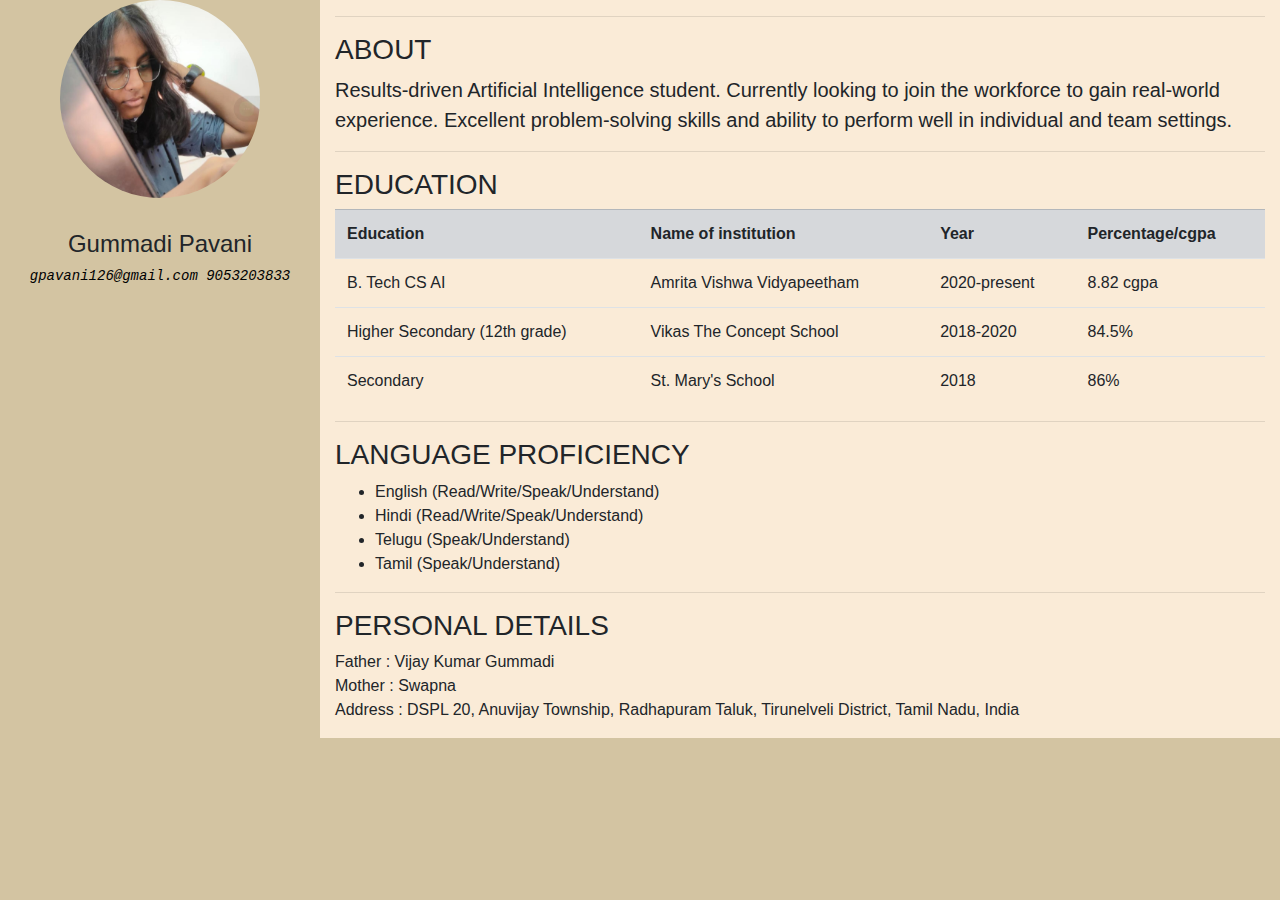
==== index.html @ 1c67883d "Add files via upload" ====
<!DOCTYPE html>
<html lang="en">
  <head>
    <meta charset="utf-8">
    <title>Profile</title>
    <link rel="stylesheet" href="https://maxcdn.bootstrapcdn.com/bootstrap/4.5.2/css/bootstrap.min.css">
   </head>
  <body >
    <div class="container-fluid">
        <div class="row align-items-start">
            <div id="pi" class="col-12 col-md-3 text-center">
                <p><img src="dp.jpeg" class="rounded-circle img-fluid mb-3" width="200" alt="Profile" > 
                    <h4>
                        Gummadi Pavani 
                    </h4>
                    <pre><em><a href = "mailto: gpavani126@gmail.com" id="gh">gpavani126@gmail.com</a> <a href=“tel:9053203833” id="ph">9053203833</a></em></pre>
                </p>        
            </div>
            <div id="o" class="col-12 col-md-9" >
                <hr>
                  <h3 class="text-uppercase">About</h3>
            
                    <p class="lead"> Results-driven Artificial Intelligence student. Currently
            looking to join the workforce to gain real-world
            experience. Excellent problem-solving skills and ability to
            perform well in individual and team settings.
        </p>
                <hr>
                <h3 class="text-uppercase">Education</h3>
               <table class="table table-hover">
                   <colgroup>
                       <col span="4">
                     </colgroup>
                   <tr class="table-secondary">
                       <th>Education</th>
                       <th>Name of institution</th>
                       <th>Year</th>
                       <th>Percentage/cgpa</th>
                   </tr>
                   <tr> 
                      <td> B. Tech CS AI</td>
                      <td>Amrita Vishwa Vidyapeetham</td>
                      <td>2020-present</td>
                      <td>8.82 cgpa</td>
                   </tr>
                   <tr> 
                       <td>Higher Secondary (12th grade)</td>
                       <td>Vikas The Concept School
                       </td>
                       <td>2018-2020</td>
                       <td>84.5%</td>
                    </tr>
                    <tr> 
                       <td>Secondary</td>
                       <td>St. Mary's School</td>
                       <td>2018</td>
                       <td>86%</td>
                    </tr>
               </table>
               <hr>
               <h3 class="text-uppercase"> Language Proficiency</h3>
               <ul>
                   <li>English (Read/Write/Speak/Understand)</li>
                   <li>Hindi (Read/Write/Speak/Understand)</li>
                   <li>Telugu (Speak/Understand)</li>
                   <li>Tamil (Speak/Understand)</li>
               </ul> 
               
               <hr>
               <h3 class="text-uppercase"> Personal Details</h3>
               Father : Vijay Kumar Gummadi
               <br>
                   Mother : Swapna 
                   <br>
                   Address : DSPL 20, Anuvijay Township, Radhapuram Taluk,
                   Tirunelveli District, Tamil Nadu, India</p>
            </div>
        </div>
        <style>
           
            #o{
                background-color:antiquewhite;
            
            }
            body{
                background-color: rgb(211, 196, 162);
            }
            #gh{
                color:black;
            }
            #ph{
                color:black;
            }
            
        </style>
    </div>
    </body>
</html>
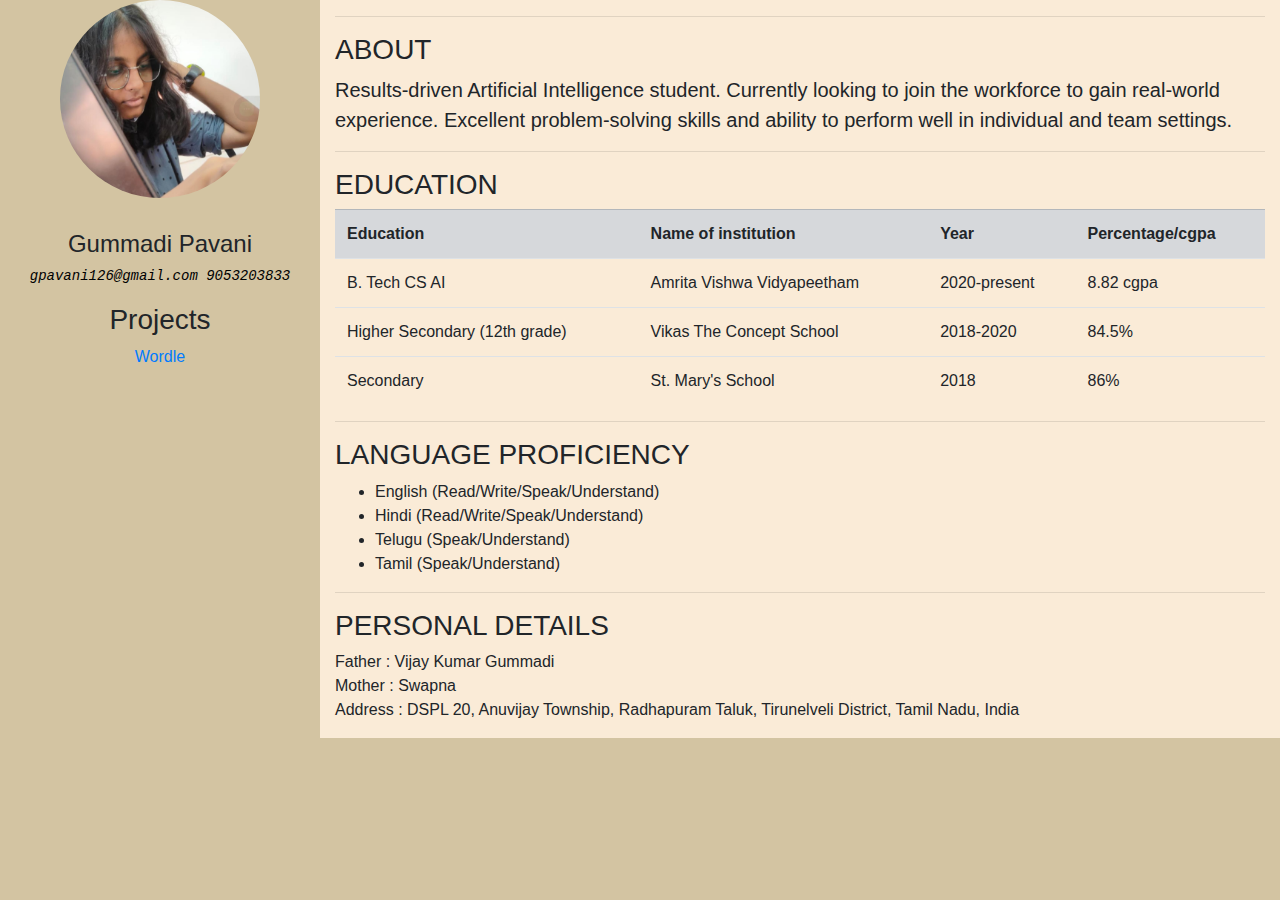
==== commit 7fd0101c: "Update index.html" ====
--- a/index.html
+++ b/index.html
@@ -14,6 +14,8 @@
                         Gummadi Pavani 
                     </h4>
                     <pre><em><a href = "mailto: gpavani126@gmail.com" id="gh">gpavani126@gmail.com</a> <a href=“tel:9053203833” id="ph">9053203833</a></em></pre>
+              <h3>Projects</h3>
+              <a href="https://gpavani126.github.io/GummadiPavani.github.io/wordle/">Wordle</a>
                 </p>        
             </div>
             <div id="o" class="col-12 col-md-9" >
@@ -95,4 +97,4 @@
         </style>
     </div>
     </body>
-</html>+</html>
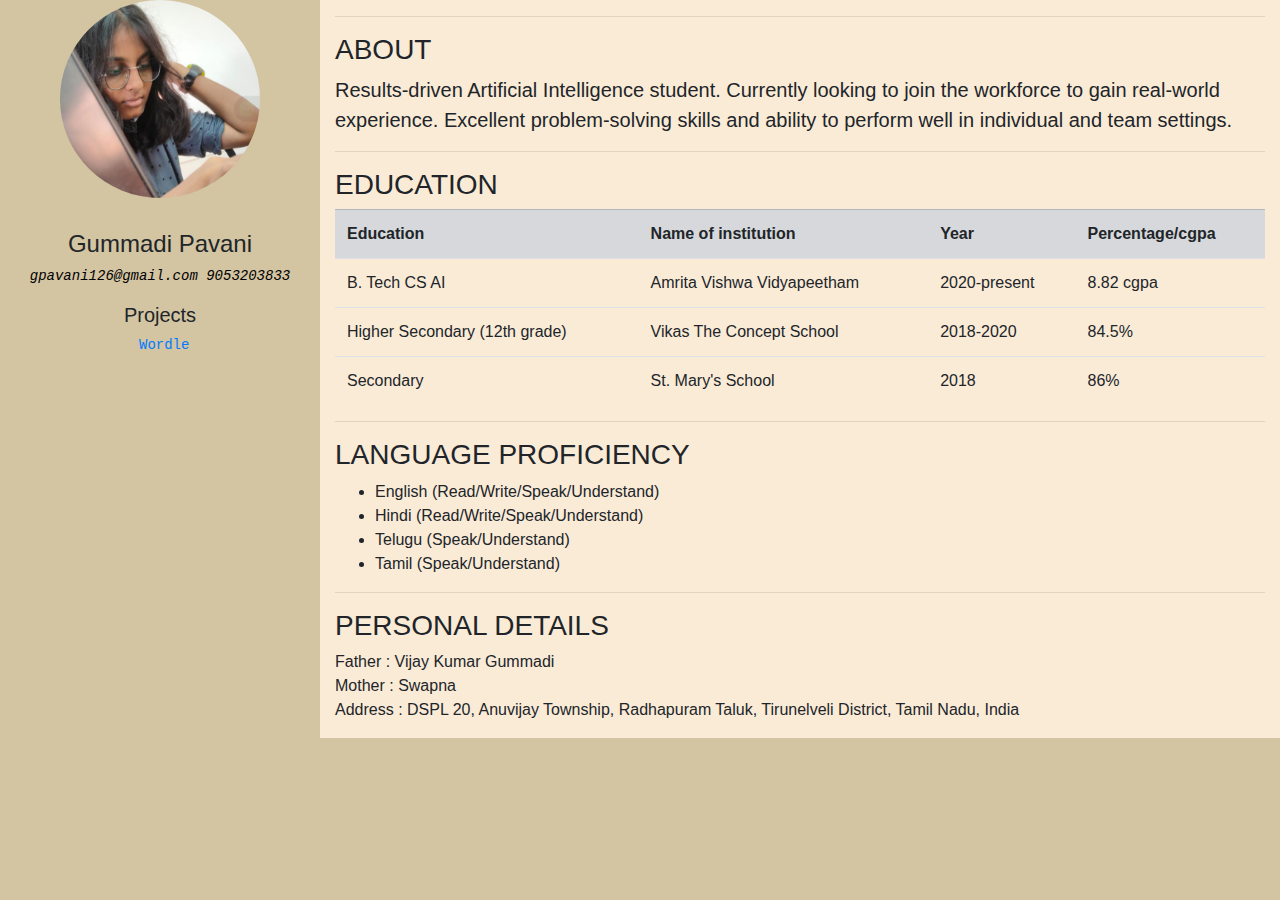
==== commit f09b1b48: "Update index.html" ====
--- a/index.html
+++ b/index.html
@@ -14,8 +14,8 @@
                         Gummadi Pavani 
                     </h4>
                     <pre><em><a href = "mailto: gpavani126@gmail.com" id="gh">gpavani126@gmail.com</a> <a href=“tel:9053203833” id="ph">9053203833</a></em></pre>
-              <h3>Projects</h3>
-              <a href="https://gpavani126.github.io/GummadiPavani.github.io/wordle/">Wordle</a>
+              <h5>Projects</h5>
+             <pre> <a href="https://gpavani126.github.io/GummadiPavani.github.io/wordle/">Wordle</a></pre>
                 </p>        
             </div>
             <div id="o" class="col-12 col-md-9" >
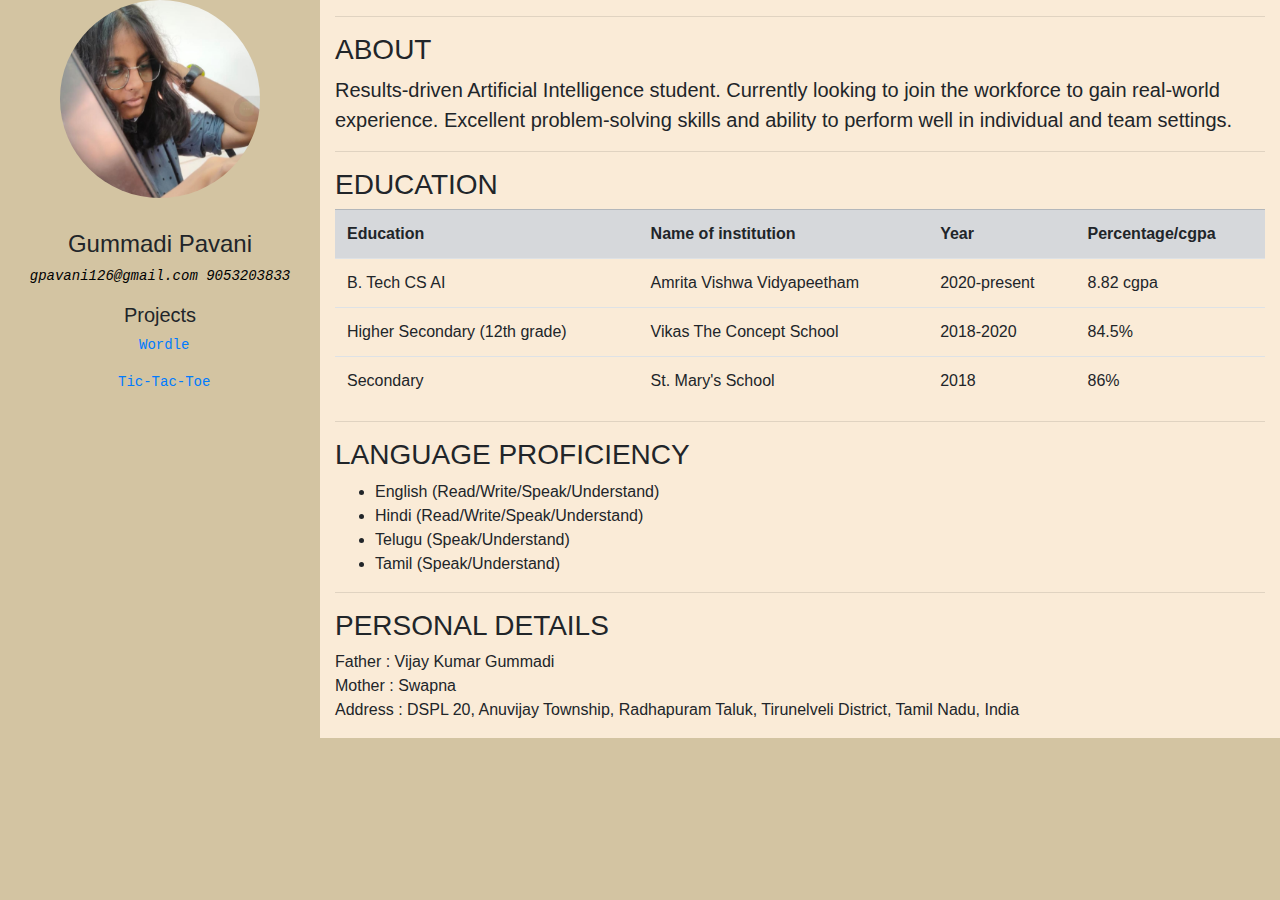
==== commit f9830a85: "Update index.html" ====
--- a/index.html
+++ b/index.html
@@ -16,6 +16,7 @@
                     <pre><em><a href = "mailto: gpavani126@gmail.com" id="gh">gpavani126@gmail.com</a> <a href=“tel:9053203833” id="ph">9053203833</a></em></pre>
               <h5>Projects</h5>
              <pre> <a href="https://gpavani126.github.io/GummadiPavani.github.io/wordle/">Wordle</a></pre>
+              <pre> <a href="https://gpavani126.github.io/GummadiPavani.github.io/Tic-Tac-Toe-Project/">Tic-Tac-Toe</a></pre>
                 </p>        
             </div>
             <div id="o" class="col-12 col-md-9" >
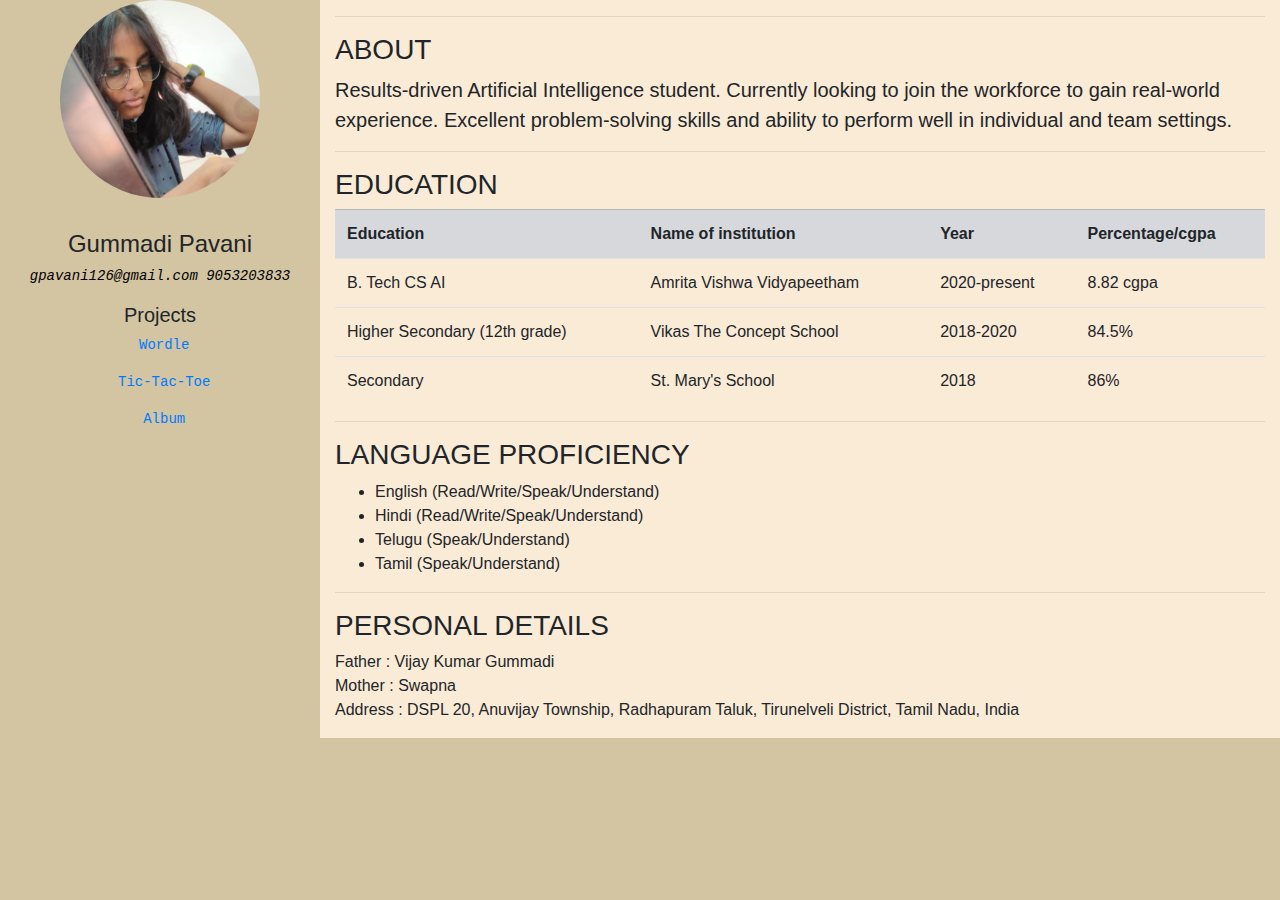
==== commit d000efe9: "Update index.html" ====
--- a/index.html
+++ b/index.html
@@ -17,6 +17,7 @@
               <h5>Projects</h5>
              <pre> <a href="https://gpavani126.github.io/GummadiPavani.github.io/wordle/">Wordle</a></pre>
               <pre> <a href="https://gpavani126.github.io/GummadiPavani.github.io/Tic-Tac-Toe-Project/">Tic-Tac-Toe</a></pre>
+              <pre> <a href="https://gpavani126.github.io/GummadiPavani.github.io/album/">Album</a></pre>
                 </p>        
             </div>
             <div id="o" class="col-12 col-md-9" >
